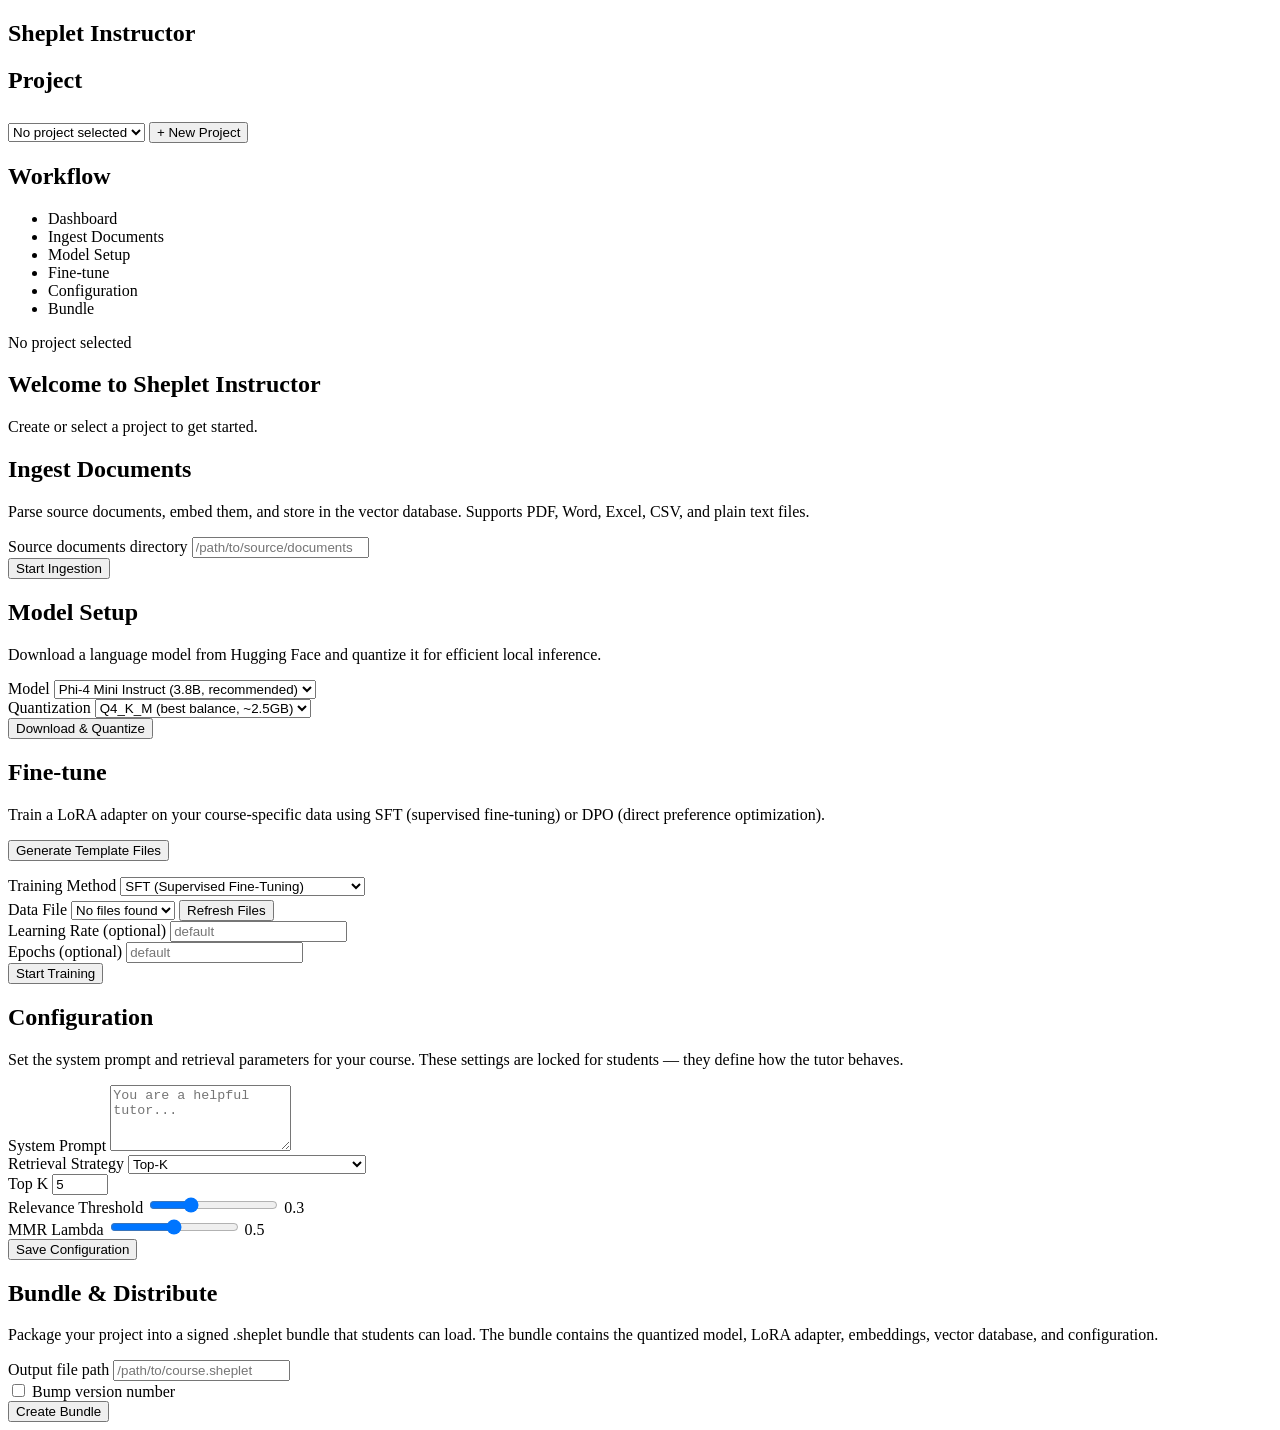
==== bins/sheplet-instructor-web/src/frontend/index.html @ acfdedca "Add web-based instructor interface (sheplet-instructor-web) New binary providing the same workflow a" ====
<!DOCTYPE html>
<html lang="en">
<head>
    <meta charset="UTF-8">
    <meta name="viewport" content="width=device-width, initial-scale=1.0">
    <title>Sheplet Instructor</title>
    <link rel="stylesheet" href="/static/style.css">
</head>
<body>
    <div id="app">
        <aside id="sidebar">
            <div class="sidebar-header">
                <h1>Sheplet Instructor</h1>
            </div>

            <div class="sidebar-section">
                <h2>Project</h2>
                <select id="project-select">
                    <option value="">No project selected</option>
                </select>
                <button id="new-project-btn" class="btn btn-primary" style="margin-top:8px">+ New Project</button>
            </div>

            <div class="sidebar-section">
                <h2>Workflow</h2>
                <ul id="nav-list" class="item-list">
                    <li data-view="dashboard" class="active">Dashboard</li>
                    <li data-view="ingest">Ingest Documents</li>
                    <li data-view="model">Model Setup</li>
                    <li data-view="finetune">Fine-tune</li>
                    <li data-view="config">Configuration</li>
                    <li data-view="bundle">Bundle</li>
                </ul>
            </div>

            <div class="sidebar-footer">
                <div id="task-indicator" style="display:none">
                    <span class="spinner"></span>
                    <span id="task-indicator-text">Task running...</span>
                </div>
            </div>
        </aside>

        <main id="main">
            <header id="header">
                <span id="header-info">No project selected</span>
            </header>

            <div id="content-area">
                <!-- Dashboard View -->
                <div id="view-dashboard" class="view active">
                    <div class="view-content">
                        <div class="empty-state" id="no-project-state">
                            <h2>Welcome to Sheplet Instructor</h2>
                            <p>Create or select a project to get started.</p>
                        </div>
                        <div id="dashboard-content" style="display:none">
                            <h2 class="view-title">Project Status</h2>
                            <div id="status-checklist" class="checklist"></div>
                        </div>
                    </div>
                </div>

                <!-- Ingest View -->
                <div id="view-ingest" class="view">
                    <div class="view-content">
                        <h2 class="view-title">Ingest Documents</h2>
                        <p class="view-desc">Parse source documents, embed them, and store in the vector database. Supports PDF, Word, Excel, CSV, and plain text files.</p>
                        <div class="form-group">
                            <label for="ingest-sources">Source documents directory</label>
                            <input type="text" id="ingest-sources" placeholder="/path/to/source/documents">
                        </div>
                        <button id="ingest-btn" class="btn btn-primary" style="width:auto">Start Ingestion</button>
                        <div id="ingest-progress" class="progress-display" style="display:none"></div>
                    </div>
                </div>

                <!-- Model View -->
                <div id="view-model" class="view">
                    <div class="view-content">
                        <h2 class="view-title">Model Setup</h2>
                        <p class="view-desc">Download a language model from Hugging Face and quantize it for efficient local inference.</p>
                        <div class="form-group">
                            <label for="model-name">Model</label>
                            <select id="model-name">
                                <option value="phi-4-mini-instruct" selected>Phi-4 Mini Instruct (3.8B, recommended)</option>
                            </select>
                        </div>
                        <div class="form-group">
                            <label for="model-quant">Quantization</label>
                            <select id="model-quant">
                                <option value="q4-k-m" selected>Q4_K_M (best balance, ~2.5GB)</option>
                                <option value="q4-k-s">Q4_K_S (smaller, lower quality)</option>
                                <option value="q5-k-m">Q5_K_M (higher quality, ~3GB)</option>
                                <option value="q8-0">Q8_0 (highest quality, ~4GB)</option>
                            </select>
                        </div>
                        <button id="model-btn" class="btn btn-primary" style="width:auto">Download &amp; Quantize</button>
                        <div id="model-progress" class="progress-display" style="display:none"></div>
                    </div>
                </div>

                <!-- Finetune View -->
                <div id="view-finetune" class="view">
                    <div class="view-content">
                        <h2 class="view-title">Fine-tune</h2>
                        <p class="view-desc">Train a LoRA adapter on your course-specific data using SFT (supervised fine-tuning) or DPO (direct preference optimization).</p>

                        <div style="margin-bottom:16px">
                            <button id="gen-templates-btn" class="btn btn-small">Generate Template Files</button>
                            <span id="gen-templates-status" class="status-text"></span>
                        </div>

                        <div class="form-group">
                            <label for="ft-method">Training Method</label>
                            <select id="ft-method">
                                <option value="sft">SFT (Supervised Fine-Tuning)</option>
                                <option value="dpo">DPO (Direct Preference Optimization)</option>
                            </select>
                        </div>
                        <div class="form-group">
                            <label for="ft-data">Data File</label>
                            <select id="ft-data">
                                <option value="">No files found</option>
                            </select>
                            <button id="refresh-files-btn" class="btn btn-small" style="margin-top:4px">Refresh Files</button>
                        </div>
                        <div class="form-row">
                            <div class="form-group">
                                <label for="ft-lr">Learning Rate (optional)</label>
                                <input type="number" id="ft-lr" step="0.0001" placeholder="default">
                            </div>
                            <div class="form-group">
                                <label for="ft-epochs">Epochs (optional)</label>
                                <input type="number" id="ft-epochs" min="1" placeholder="default">
                            </div>
                        </div>
                        <button id="finetune-btn" class="btn btn-primary" style="width:auto">Start Training</button>
                        <div id="finetune-progress" class="progress-display" style="display:none"></div>
                    </div>
                </div>

                <!-- Config View -->
                <div id="view-config" class="view">
                    <div class="view-content">
                        <h2 class="view-title">Configuration</h2>
                        <p class="view-desc">Set the system prompt and retrieval parameters for your course. These settings are locked for students — they define how the tutor behaves.</p>
                        <div class="form-group">
                            <label for="cfg-prompt">System Prompt</label>
                            <textarea id="cfg-prompt" rows="4" placeholder="You are a helpful tutor..."></textarea>
                        </div>
                        <div class="form-group">
                            <label for="cfg-strategy">Retrieval Strategy</label>
                            <select id="cfg-strategy">
                                <option value="top-k">Top-K</option>
                                <option value="mmr">MMR (Maximal Marginal Relevance)</option>
                            </select>
                        </div>
                        <div class="form-group">
                            <label for="cfg-topk">Top K</label>
                            <input type="number" id="cfg-topk" min="1" max="100" value="5">
                        </div>
                        <div class="form-group">
                            <label for="cfg-threshold">Relevance Threshold</label>
                            <input type="range" id="cfg-threshold" min="0" max="1" step="0.05" value="0.3">
                            <span id="cfg-threshold-val">0.3</span>
                        </div>
                        <div class="form-group">
                            <label for="cfg-lambda">MMR Lambda</label>
                            <input type="range" id="cfg-lambda" min="0" max="1" step="0.1" value="0.5">
                            <span id="cfg-lambda-val">0.5</span>
                        </div>
                        <button id="save-config-btn" class="btn btn-primary" style="width:auto">Save Configuration</button>
                        <span id="config-status" class="status-text"></span>
                    </div>
                </div>

                <!-- Bundle View -->
                <div id="view-bundle" class="view">
                    <div class="view-content">
                        <h2 class="view-title">Bundle &amp; Distribute</h2>
                        <p class="view-desc">Package your project into a signed .sheplet bundle that students can load. The bundle contains the quantized model, LoRA adapter, embeddings, vector database, and configuration.</p>
                        <div id="bundle-info" class="info-box"></div>
                        <div class="form-group">
                            <label for="bundle-output">Output file path</label>
                            <input type="text" id="bundle-output" placeholder="/path/to/course.sheplet">
                        </div>
                        <div class="form-group checkbox-group">
                            <label>
                                <input type="checkbox" id="bundle-bump"> Bump version number
                            </label>
                        </div>
                        <button id="bundle-btn" class="btn btn-primary" style="width:auto">Create Bundle</button>
                        <div id="bundle-progress" class="progress-display" style="display:none"></div>
                    </div>
                </div>
            </div>
        </main>
    </div>

    <!-- New Project Modal -->
    <div id="new-project-modal" class="modal" style="display:none">
        <div class="modal-content">
            <div class="modal-header">
                <h2>New Project</h2>
                <button id="close-new-project" class="btn-close">&times;</button>
            </div>
            <div class="modal-body">
                <div class="form-group">
                    <label for="np-course-name">Course Name</label>
                    <input type="text" id="np-course-name" placeholder="Introduction to Biology">
                </div>
                <div class="form-group">
                    <label for="np-dir-name">Directory Name</label>
                    <input type="text" id="np-dir-name" placeholder="bio101">
                </div>
                <button id="create-project-btn" class="btn btn-primary">Create Project</button>
            </div>
        </div>
    </div>

    <script src="/static/app.js"></script>
</body>
</html>
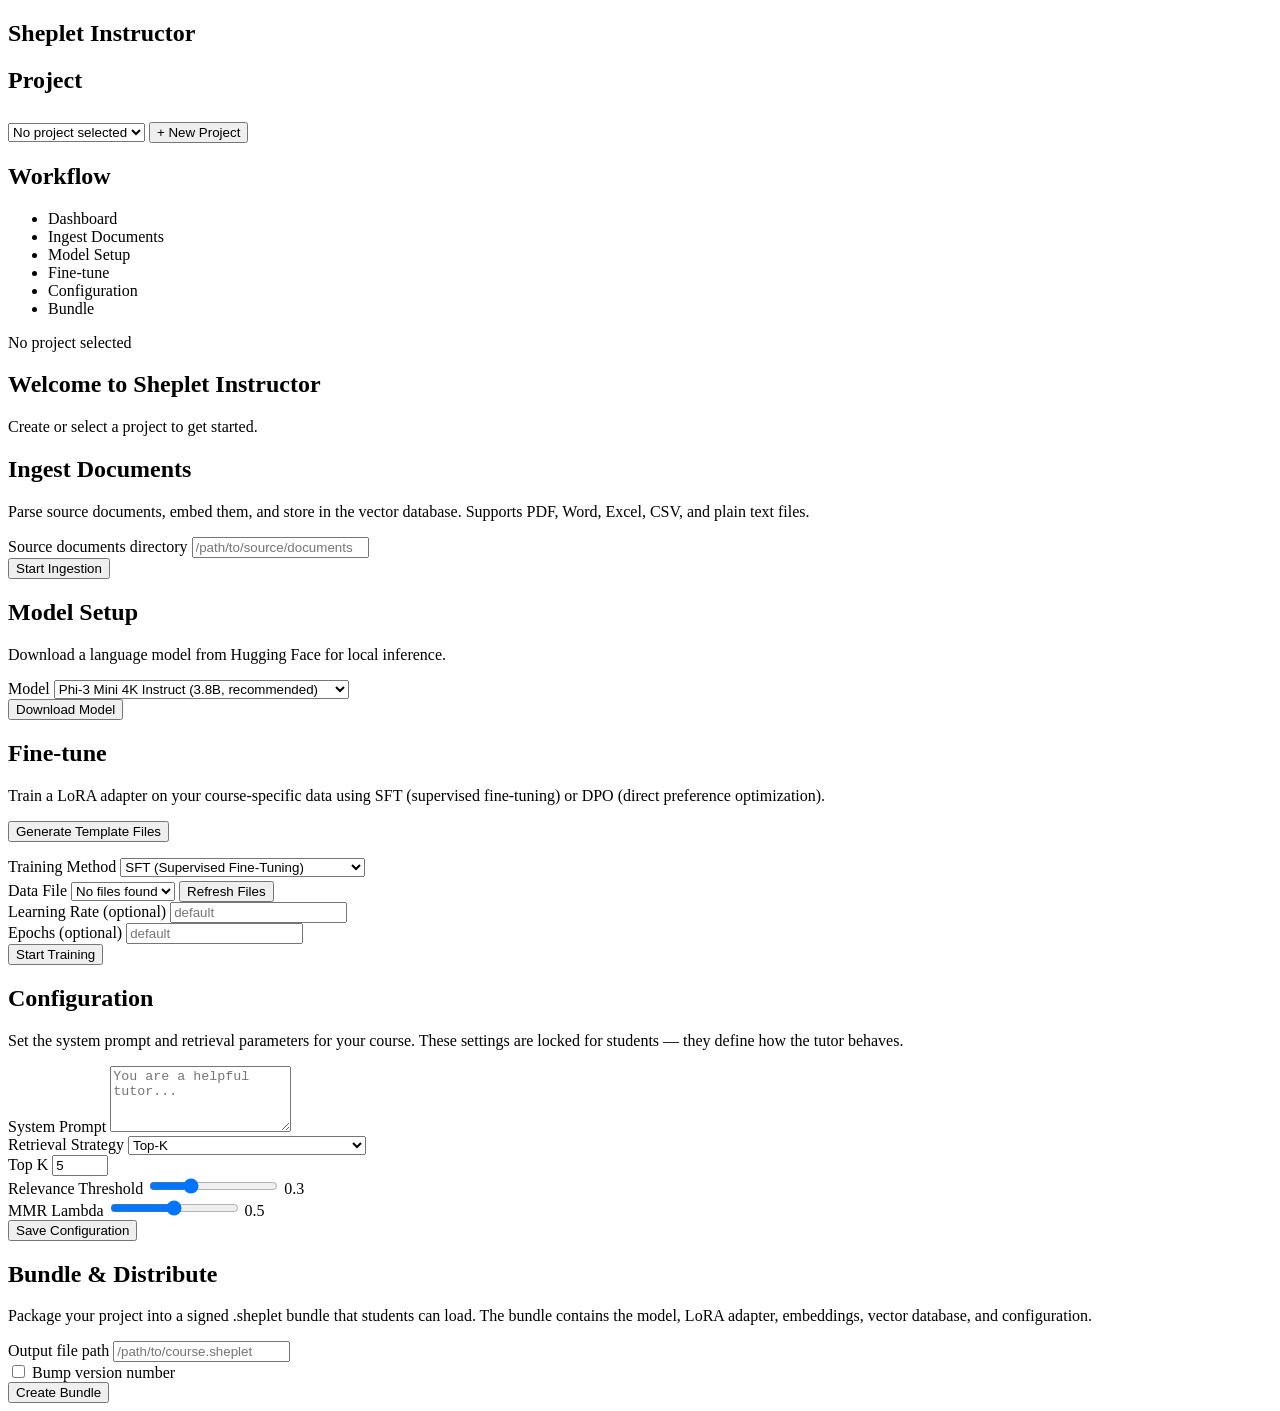
==== commit bfba9f42: "Add Qwen2, Gemma, and Mistral model support with LoRA trainers Extends the platform from 2 model arc" ====
--- a/bins/sheplet-instructor-web/src/frontend/index.html
+++ b/bins/sheplet-instructor-web/src/frontend/index.html
@@ -79,23 +79,22 @@
                 <div id="view-model" class="view">
                     <div class="view-content">
                         <h2 class="view-title">Model Setup</h2>
-                        <p class="view-desc">Download a language model from Hugging Face and quantize it for efficient local inference.</p>
+                        <p class="view-desc">Download a language model from Hugging Face for local inference.</p>
                         <div class="form-group">
                             <label for="model-name">Model</label>
                             <select id="model-name">
-                                <option value="phi-4-mini-instruct" selected>Phi-4 Mini Instruct (3.8B, recommended)</option>
-                            </select>
-                        </div>
-                        <div class="form-group">
-                            <label for="model-quant">Quantization</label>
-                            <select id="model-quant">
-                                <option value="q4-k-m" selected>Q4_K_M (best balance, ~2.5GB)</option>
-                                <option value="q4-k-s">Q4_K_S (smaller, lower quality)</option>
-                                <option value="q5-k-m">Q5_K_M (higher quality, ~3GB)</option>
-                                <option value="q8-0">Q8_0 (highest quality, ~4GB)</option>
-                            </select>
-                        </div>
-                        <button id="model-btn" class="btn btn-primary" style="width:auto">Download &amp; Quantize</button>
+                                <option value="phi-3-mini-4k-instruct" selected>Phi-3 Mini 4K Instruct (3.8B, recommended)</option>
+                                <option value="llama-3.2-1b">Llama 3.2 1B Instruct (local, ~2.5GB)</option>
+                                <option value="llama-3.2-3b">Llama 3.2 3B Instruct (~6GB)</option>
+                                <option value="qwen2.5-0.5b">Qwen2.5 0.5B Instruct (~1GB, ultra-light)</option>
+                                <option value="qwen2.5-1.5b">Qwen2.5 1.5B Instruct (~3GB)</option>
+                                <option value="qwen2.5-3b">Qwen2.5 3B Instruct (~6GB)</option>
+                                <option value="gemma-2b">Gemma 2B IT (~5GB)</option>
+                                <option value="gemma-2-2b">Gemma 2 2B IT (~5GB)</option>
+                                <option value="mistral-7b">Mistral 7B Instruct v0.3 (~14GB, 16GB+ RAM)</option>
+                            </select>
+                        </div>
+                        <button id="model-btn" class="btn btn-primary" style="width:auto">Download Model</button>
                         <div id="model-progress" class="progress-display" style="display:none"></div>
                     </div>
                 </div>
@@ -179,7 +178,7 @@
                 <div id="view-bundle" class="view">
                     <div class="view-content">
                         <h2 class="view-title">Bundle &amp; Distribute</h2>
-                        <p class="view-desc">Package your project into a signed .sheplet bundle that students can load. The bundle contains the quantized model, LoRA adapter, embeddings, vector database, and configuration.</p>
+                        <p class="view-desc">Package your project into a signed .sheplet bundle that students can load. The bundle contains the model, LoRA adapter, embeddings, vector database, and configuration.</p>
                         <div id="bundle-info" class="info-box"></div>
                         <div class="form-group">
                             <label for="bundle-output">Output file path</label>
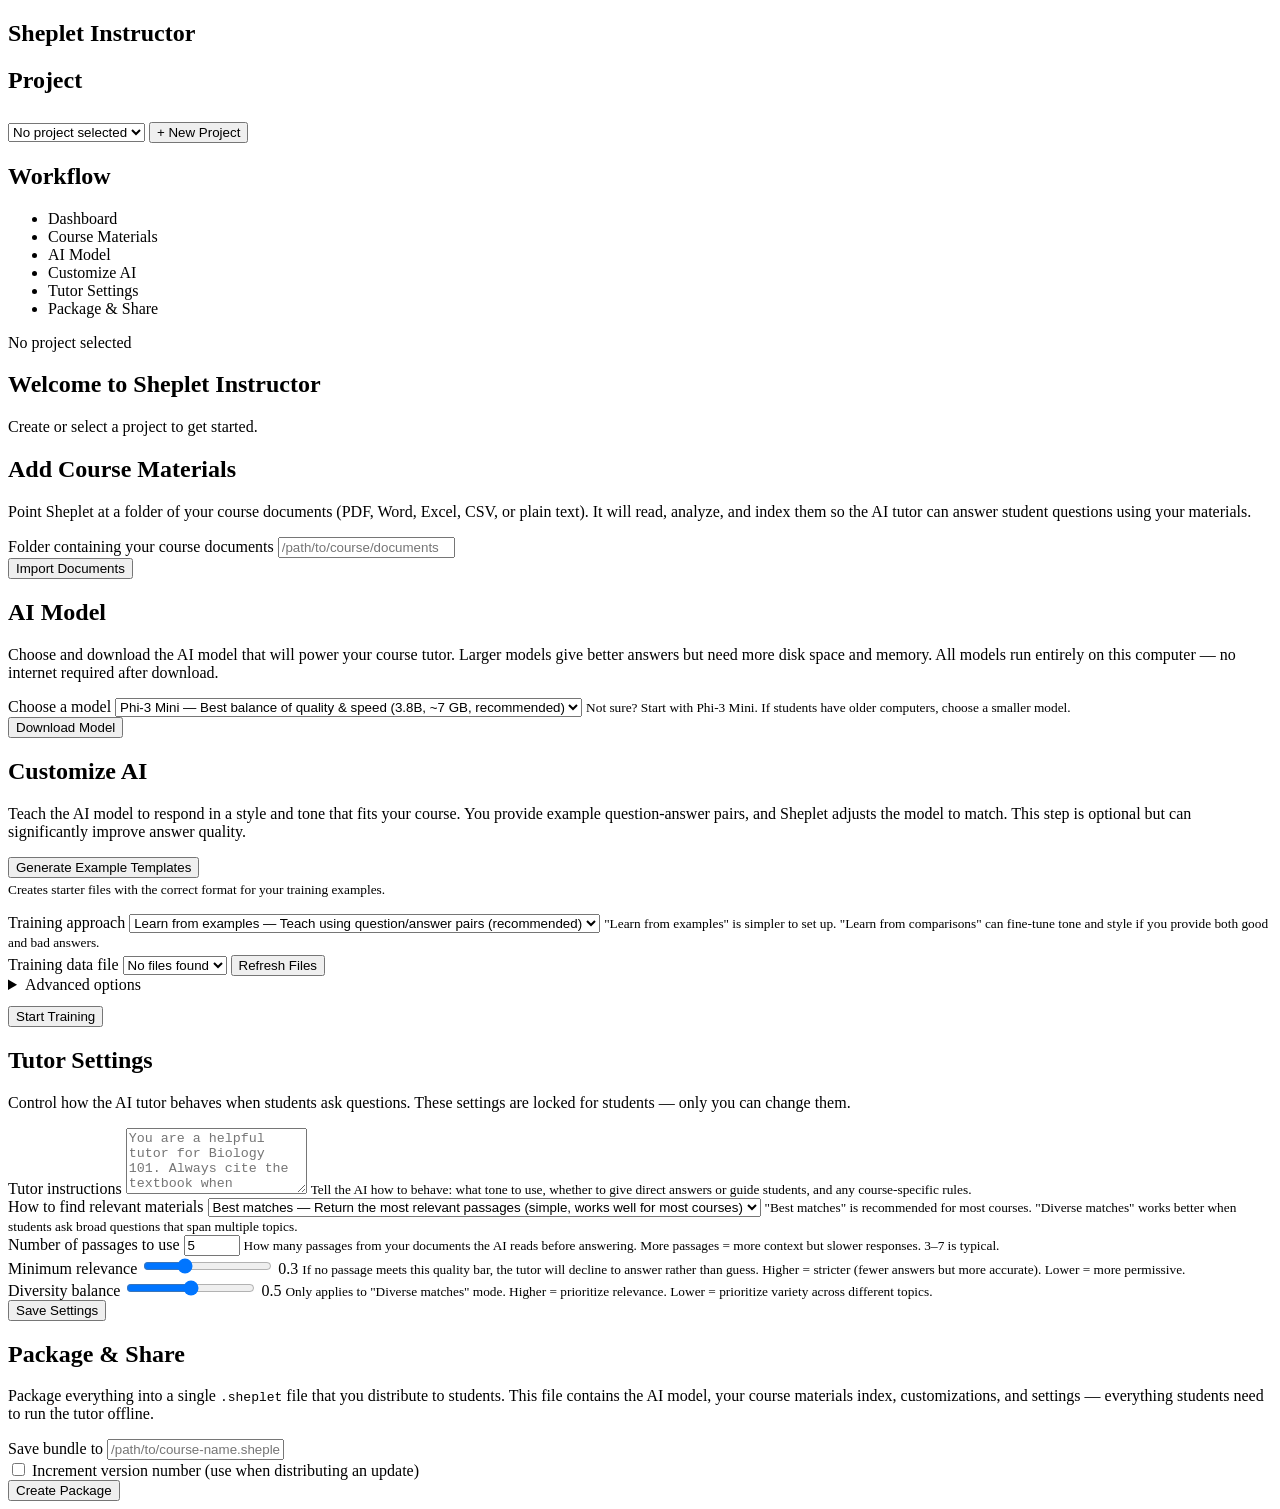
==== commit 4c504ad0: "Replace developer jargon with user-friendly language in both web UIs Instructor-web: rename nav item" ====
--- a/bins/sheplet-instructor-web/src/frontend/index.html
+++ b/bins/sheplet-instructor-web/src/frontend/index.html
@@ -25,11 +25,11 @@
                 <h2>Workflow</h2>
                 <ul id="nav-list" class="item-list">
                     <li data-view="dashboard" class="active">Dashboard</li>
-                    <li data-view="ingest">Ingest Documents</li>
-                    <li data-view="model">Model Setup</li>
-                    <li data-view="finetune">Fine-tune</li>
-                    <li data-view="config">Configuration</li>
-                    <li data-view="bundle">Bundle</li>
+                    <li data-view="ingest">Course Materials</li>
+                    <li data-view="model">AI Model</li>
+                    <li data-view="finetune">Customize AI</li>
+                    <li data-view="config">Tutor Settings</li>
+                    <li data-view="bundle">Package &amp; Share</li>
                 </ul>
             </div>
 
@@ -64,13 +64,13 @@
                 <!-- Ingest View -->
                 <div id="view-ingest" class="view">
                     <div class="view-content">
-                        <h2 class="view-title">Ingest Documents</h2>
-                        <p class="view-desc">Parse source documents, embed them, and store in the vector database. Supports PDF, Word, Excel, CSV, and plain text files.</p>
-                        <div class="form-group">
-                            <label for="ingest-sources">Source documents directory</label>
-                            <input type="text" id="ingest-sources" placeholder="/path/to/source/documents">
-                        </div>
-                        <button id="ingest-btn" class="btn btn-primary" style="width:auto">Start Ingestion</button>
+                        <h2 class="view-title">Add Course Materials</h2>
+                        <p class="view-desc">Point Sheplet at a folder of your course documents (PDF, Word, Excel, CSV, or plain text). It will read, analyze, and index them so the AI tutor can answer student questions using your materials.</p>
+                        <div class="form-group">
+                            <label for="ingest-sources">Folder containing your course documents</label>
+                            <input type="text" id="ingest-sources" placeholder="/path/to/course/documents">
+                        </div>
+                        <button id="ingest-btn" class="btn btn-primary" style="width:auto">Import Documents</button>
                         <div id="ingest-progress" class="progress-display" style="display:none"></div>
                     </div>
                 </div>
@@ -78,21 +78,22 @@
                 <!-- Model View -->
                 <div id="view-model" class="view">
                     <div class="view-content">
-                        <h2 class="view-title">Model Setup</h2>
-                        <p class="view-desc">Download a language model from Hugging Face for local inference.</p>
-                        <div class="form-group">
-                            <label for="model-name">Model</label>
+                        <h2 class="view-title">AI Model</h2>
+                        <p class="view-desc">Choose and download the AI model that will power your course tutor. Larger models give better answers but need more disk space and memory. All models run entirely on this computer — no internet required after download.</p>
+                        <div class="form-group">
+                            <label for="model-name">Choose a model</label>
                             <select id="model-name">
-                                <option value="phi-3-mini-4k-instruct" selected>Phi-3 Mini 4K Instruct (3.8B, recommended)</option>
-                                <option value="llama-3.2-1b">Llama 3.2 1B Instruct (local, ~2.5GB)</option>
-                                <option value="llama-3.2-3b">Llama 3.2 3B Instruct (~6GB)</option>
-                                <option value="qwen2.5-0.5b">Qwen2.5 0.5B Instruct (~1GB, ultra-light)</option>
-                                <option value="qwen2.5-1.5b">Qwen2.5 1.5B Instruct (~3GB)</option>
-                                <option value="qwen2.5-3b">Qwen2.5 3B Instruct (~6GB)</option>
-                                <option value="gemma-2b">Gemma 2B IT (~5GB)</option>
-                                <option value="gemma-2-2b">Gemma 2 2B IT (~5GB)</option>
-                                <option value="mistral-7b">Mistral 7B Instruct v0.3 (~14GB, 16GB+ RAM)</option>
-                            </select>
+                                <option value="phi-3-mini-4k-instruct" selected>Phi-3 Mini — Best balance of quality &amp; speed (3.8B, ~7 GB, recommended)</option>
+                                <option value="llama-3.2-1b">Llama 3.2 Small — Fast, good for quick Q&amp;A (~2.5 GB)</option>
+                                <option value="llama-3.2-3b">Llama 3.2 Medium — Better answers, moderate size (~6 GB)</option>
+                                <option value="qwen2.5-0.5b">Qwen 2.5 Tiny — Ultra-light, runs on any machine (~1 GB)</option>
+                                <option value="qwen2.5-1.5b">Qwen 2.5 Small — Lightweight with decent quality (~3 GB)</option>
+                                <option value="qwen2.5-3b">Qwen 2.5 Medium — Good quality, moderate size (~6 GB)</option>
+                                <option value="gemma-2b">Gemma — Good general-purpose model (~5 GB)</option>
+                                <option value="gemma-2-2b">Gemma 2 — Improved version of Gemma (~5 GB)</option>
+                                <option value="mistral-7b">Mistral — Highest quality, needs 16 GB+ RAM (~14 GB)</option>
+                            </select>
+                            <small class="field-hint">Not sure? Start with Phi-3 Mini. If students have older computers, choose a smaller model.</small>
                         </div>
                         <button id="model-btn" class="btn btn-primary" style="width:auto">Download Model</button>
                         <div id="model-progress" class="progress-display" style="display:none"></div>
@@ -102,39 +103,46 @@
                 <!-- Finetune View -->
                 <div id="view-finetune" class="view">
                     <div class="view-content">
-                        <h2 class="view-title">Fine-tune</h2>
-                        <p class="view-desc">Train a LoRA adapter on your course-specific data using SFT (supervised fine-tuning) or DPO (direct preference optimization).</p>
+                        <h2 class="view-title">Customize AI</h2>
+                        <p class="view-desc">Teach the AI model to respond in a style and tone that fits your course. You provide example question-answer pairs, and Sheplet adjusts the model to match. This step is optional but can significantly improve answer quality.</p>
 
                         <div style="margin-bottom:16px">
-                            <button id="gen-templates-btn" class="btn btn-small">Generate Template Files</button>
+                            <button id="gen-templates-btn" class="btn btn-small">Generate Example Templates</button>
+                            <small class="field-hint" style="display:block;margin-top:4px">Creates starter files with the correct format for your training examples.</small>
                             <span id="gen-templates-status" class="status-text"></span>
                         </div>
 
                         <div class="form-group">
-                            <label for="ft-method">Training Method</label>
+                            <label for="ft-method">Training approach</label>
                             <select id="ft-method">
-                                <option value="sft">SFT (Supervised Fine-Tuning)</option>
-                                <option value="dpo">DPO (Direct Preference Optimization)</option>
-                            </select>
-                        </div>
-                        <div class="form-group">
-                            <label for="ft-data">Data File</label>
+                                <option value="sft">Learn from examples — Teach using question/answer pairs (recommended)</option>
+                                <option value="dpo">Learn from comparisons — Teach using good vs. bad answer pairs</option>
+                            </select>
+                            <small class="field-hint">"Learn from examples" is simpler to set up. "Learn from comparisons" can fine-tune tone and style if you provide both good and bad answers.</small>
+                        </div>
+                        <div class="form-group">
+                            <label for="ft-data">Training data file</label>
                             <select id="ft-data">
                                 <option value="">No files found</option>
                             </select>
                             <button id="refresh-files-btn" class="btn btn-small" style="margin-top:4px">Refresh Files</button>
                         </div>
-                        <div class="form-row">
-                            <div class="form-group">
-                                <label for="ft-lr">Learning Rate (optional)</label>
-                                <input type="number" id="ft-lr" step="0.0001" placeholder="default">
+                        <details class="advanced-toggle">
+                            <summary>Advanced options</summary>
+                            <div class="form-row" style="margin-top:8px">
+                                <div class="form-group">
+                                    <label for="ft-lr">Learning rate</label>
+                                    <input type="number" id="ft-lr" step="0.0001" placeholder="auto">
+                                    <small class="field-hint">How aggressively the model adjusts. Lower = more cautious. Leave blank for a sensible default.</small>
+                                </div>
+                                <div class="form-group">
+                                    <label for="ft-epochs">Training passes</label>
+                                    <input type="number" id="ft-epochs" min="1" placeholder="auto">
+                                    <small class="field-hint">How many times the model reviews your examples. More passes can improve quality but takes longer.</small>
+                                </div>
                             </div>
-                            <div class="form-group">
-                                <label for="ft-epochs">Epochs (optional)</label>
-                                <input type="number" id="ft-epochs" min="1" placeholder="default">
-                            </div>
-                        </div>
-                        <button id="finetune-btn" class="btn btn-primary" style="width:auto">Start Training</button>
+                        </details>
+                        <button id="finetune-btn" class="btn btn-primary" style="width:auto;margin-top:12px">Start Training</button>
                         <div id="finetune-progress" class="progress-display" style="display:none"></div>
                     </div>
                 </div>
@@ -142,34 +150,39 @@
                 <!-- Config View -->
                 <div id="view-config" class="view">
                     <div class="view-content">
-                        <h2 class="view-title">Configuration</h2>
-                        <p class="view-desc">Set the system prompt and retrieval parameters for your course. These settings are locked for students — they define how the tutor behaves.</p>
-                        <div class="form-group">
-                            <label for="cfg-prompt">System Prompt</label>
-                            <textarea id="cfg-prompt" rows="4" placeholder="You are a helpful tutor..."></textarea>
-                        </div>
-                        <div class="form-group">
-                            <label for="cfg-strategy">Retrieval Strategy</label>
+                        <h2 class="view-title">Tutor Settings</h2>
+                        <p class="view-desc">Control how the AI tutor behaves when students ask questions. These settings are locked for students — only you can change them.</p>
+                        <div class="form-group">
+                            <label for="cfg-prompt">Tutor instructions</label>
+                            <textarea id="cfg-prompt" rows="4" placeholder="You are a helpful tutor for Biology 101. Always cite the textbook when possible. Do not give direct answers to homework problems — guide students to discover the answer themselves."></textarea>
+                            <small class="field-hint">Tell the AI how to behave: what tone to use, whether to give direct answers or guide students, and any course-specific rules.</small>
+                        </div>
+                        <div class="form-group">
+                            <label for="cfg-strategy">How to find relevant materials</label>
                             <select id="cfg-strategy">
-                                <option value="top-k">Top-K</option>
-                                <option value="mmr">MMR (Maximal Marginal Relevance)</option>
-                            </select>
-                        </div>
-                        <div class="form-group">
-                            <label for="cfg-topk">Top K</label>
+                                <option value="top-k">Best matches — Return the most relevant passages (simple, works well for most courses)</option>
+                                <option value="mmr">Diverse matches — Balance relevance with variety (good for broad topics)</option>
+                            </select>
+                            <small class="field-hint">"Best matches" is recommended for most courses. "Diverse matches" works better when students ask broad questions that span multiple topics.</small>
+                        </div>
+                        <div class="form-group">
+                            <label for="cfg-topk">Number of passages to use</label>
                             <input type="number" id="cfg-topk" min="1" max="100" value="5">
-                        </div>
-                        <div class="form-group">
-                            <label for="cfg-threshold">Relevance Threshold</label>
+                            <small class="field-hint">How many passages from your documents the AI reads before answering. More passages = more context but slower responses. 3–7 is typical.</small>
+                        </div>
+                        <div class="form-group">
+                            <label for="cfg-threshold">Minimum relevance</label>
                             <input type="range" id="cfg-threshold" min="0" max="1" step="0.05" value="0.3">
                             <span id="cfg-threshold-val">0.3</span>
-                        </div>
-                        <div class="form-group">
-                            <label for="cfg-lambda">MMR Lambda</label>
+                            <small class="field-hint">If no passage meets this quality bar, the tutor will decline to answer rather than guess. Higher = stricter (fewer answers but more accurate). Lower = more permissive.</small>
+                        </div>
+                        <div class="form-group">
+                            <label for="cfg-lambda">Diversity balance</label>
                             <input type="range" id="cfg-lambda" min="0" max="1" step="0.1" value="0.5">
                             <span id="cfg-lambda-val">0.5</span>
-                        </div>
-                        <button id="save-config-btn" class="btn btn-primary" style="width:auto">Save Configuration</button>
+                            <small class="field-hint">Only applies to "Diverse matches" mode. Higher = prioritize relevance. Lower = prioritize variety across different topics.</small>
+                        </div>
+                        <button id="save-config-btn" class="btn btn-primary" style="width:auto">Save Settings</button>
                         <span id="config-status" class="status-text"></span>
                     </div>
                 </div>
@@ -177,19 +190,19 @@
                 <!-- Bundle View -->
                 <div id="view-bundle" class="view">
                     <div class="view-content">
-                        <h2 class="view-title">Bundle &amp; Distribute</h2>
-                        <p class="view-desc">Package your project into a signed .sheplet bundle that students can load. The bundle contains the model, LoRA adapter, embeddings, vector database, and configuration.</p>
+                        <h2 class="view-title">Package &amp; Share</h2>
+                        <p class="view-desc">Package everything into a single <code>.sheplet</code> file that you distribute to students. This file contains the AI model, your course materials index, customizations, and settings — everything students need to run the tutor offline.</p>
                         <div id="bundle-info" class="info-box"></div>
                         <div class="form-group">
-                            <label for="bundle-output">Output file path</label>
-                            <input type="text" id="bundle-output" placeholder="/path/to/course.sheplet">
+                            <label for="bundle-output">Save bundle to</label>
+                            <input type="text" id="bundle-output" placeholder="/path/to/course-name.sheplet">
                         </div>
                         <div class="form-group checkbox-group">
                             <label>
-                                <input type="checkbox" id="bundle-bump"> Bump version number
+                                <input type="checkbox" id="bundle-bump"> Increment version number (use when distributing an update)
                             </label>
                         </div>
-                        <button id="bundle-btn" class="btn btn-primary" style="width:auto">Create Bundle</button>
+                        <button id="bundle-btn" class="btn btn-primary" style="width:auto">Create Package</button>
                         <div id="bundle-progress" class="progress-display" style="display:none"></div>
                     </div>
                 </div>
@@ -206,12 +219,14 @@
             </div>
             <div class="modal-body">
                 <div class="form-group">
-                    <label for="np-course-name">Course Name</label>
+                    <label for="np-course-name">Course name</label>
                     <input type="text" id="np-course-name" placeholder="Introduction to Biology">
+                    <small class="field-hint">The name students will see when they load this course.</small>
                 </div>
                 <div class="form-group">
-                    <label for="np-dir-name">Directory Name</label>
+                    <label for="np-dir-name">Folder name</label>
                     <input type="text" id="np-dir-name" placeholder="bio101">
+                    <small class="field-hint">A short name for the project folder on your computer (auto-generated from course name).</small>
                 </div>
                 <button id="create-project-btn" class="btn btn-primary">Create Project</button>
             </div>
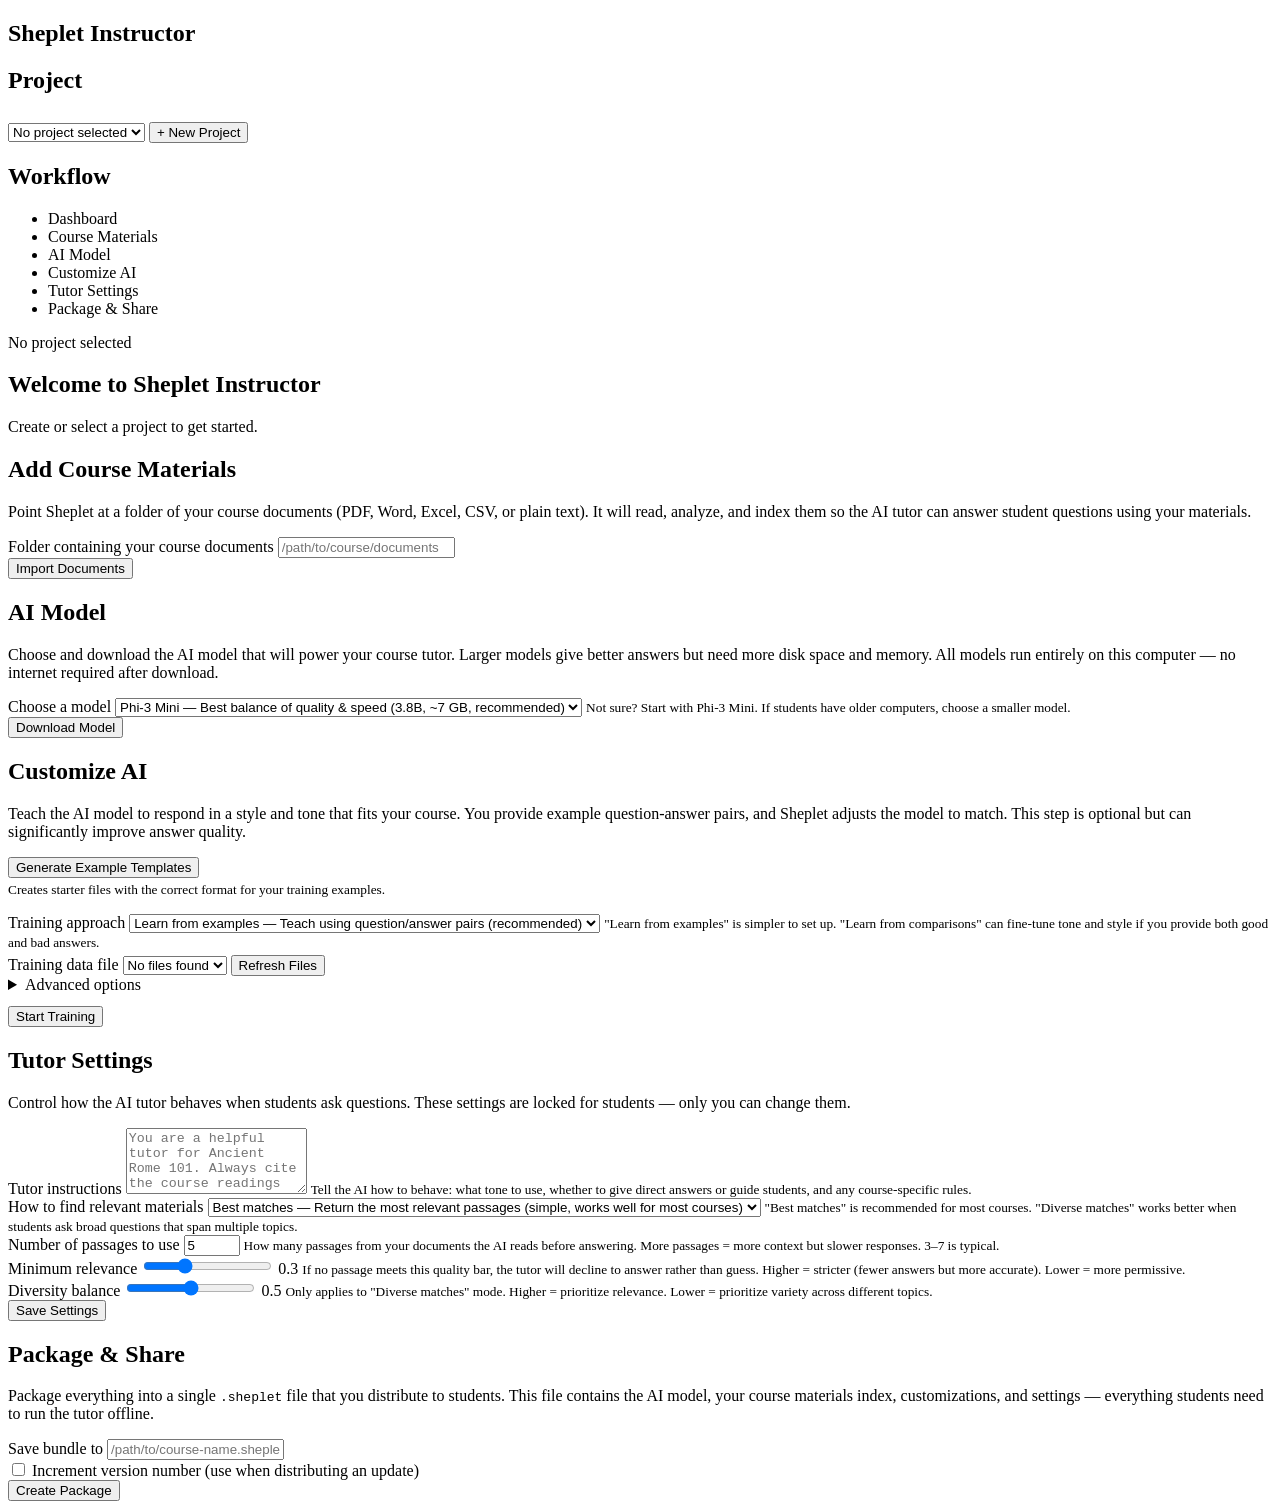
==== commit a30acd3b: "Fix silent LoRA training no-op caused by non-differentiable fused ops candle-nn 0.8's fused kernels " ====
--- a/bins/sheplet-instructor-web/src/frontend/index.html
+++ b/bins/sheplet-instructor-web/src/frontend/index.html
@@ -154,7 +154,7 @@
                         <p class="view-desc">Control how the AI tutor behaves when students ask questions. These settings are locked for students — only you can change them.</p>
                         <div class="form-group">
                             <label for="cfg-prompt">Tutor instructions</label>
-                            <textarea id="cfg-prompt" rows="4" placeholder="You are a helpful tutor for Biology 101. Always cite the textbook when possible. Do not give direct answers to homework problems — guide students to discover the answer themselves."></textarea>
+                            <textarea id="cfg-prompt" rows="4" placeholder="You are a helpful tutor for Ancient Rome 101. Always cite the course readings when possible. Do not give direct answers to homework problems — guide students to discover the answer themselves."></textarea>
                             <small class="field-hint">Tell the AI how to behave: what tone to use, whether to give direct answers or guide students, and any course-specific rules.</small>
                         </div>
                         <div class="form-group">
@@ -220,12 +220,12 @@
             <div class="modal-body">
                 <div class="form-group">
                     <label for="np-course-name">Course name</label>
-                    <input type="text" id="np-course-name" placeholder="Introduction to Biology">
+                    <input type="text" id="np-course-name" placeholder="Introduction to Ancient Rome">
                     <small class="field-hint">The name students will see when they load this course.</small>
                 </div>
                 <div class="form-group">
                     <label for="np-dir-name">Folder name</label>
-                    <input type="text" id="np-dir-name" placeholder="bio101">
+                    <input type="text" id="np-dir-name" placeholder="rome101">
                     <small class="field-hint">A short name for the project folder on your computer (auto-generated from course name).</small>
                 </div>
                 <button id="create-project-btn" class="btn btn-primary">Create Project</button>
